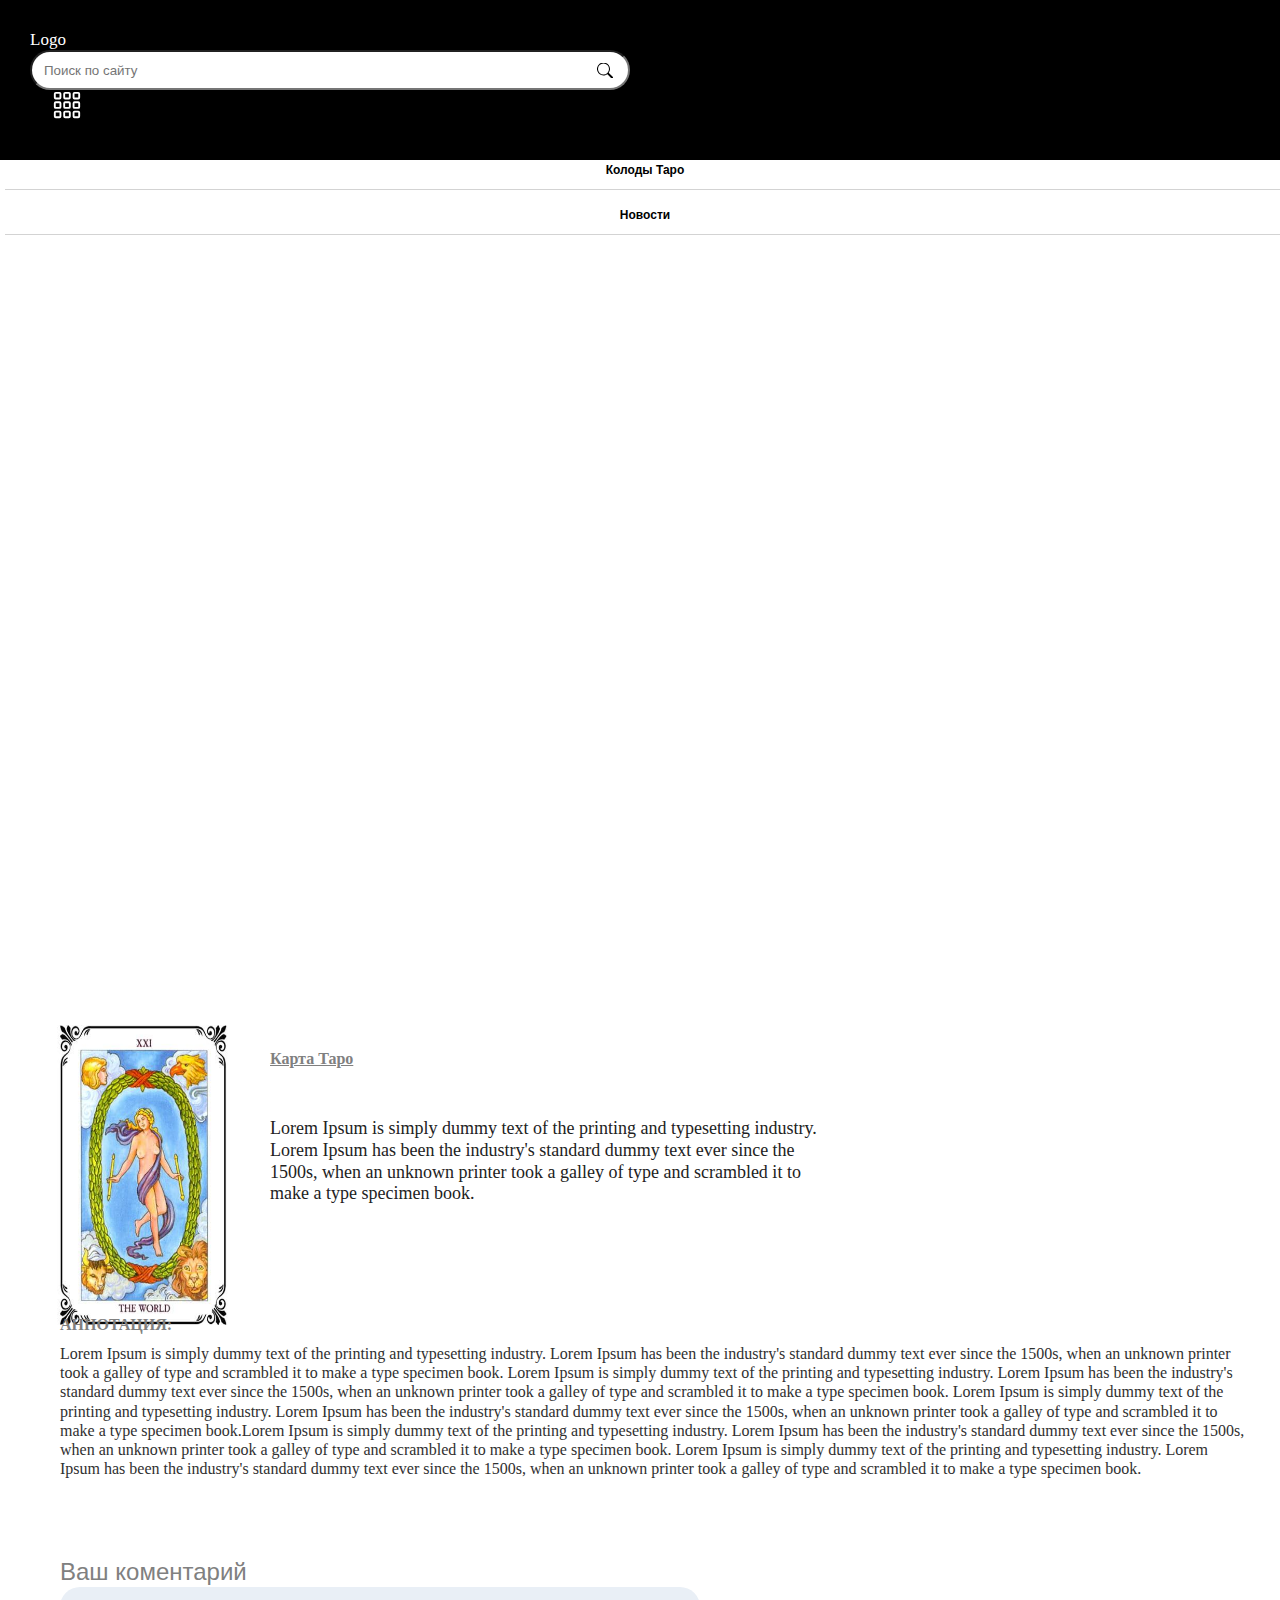
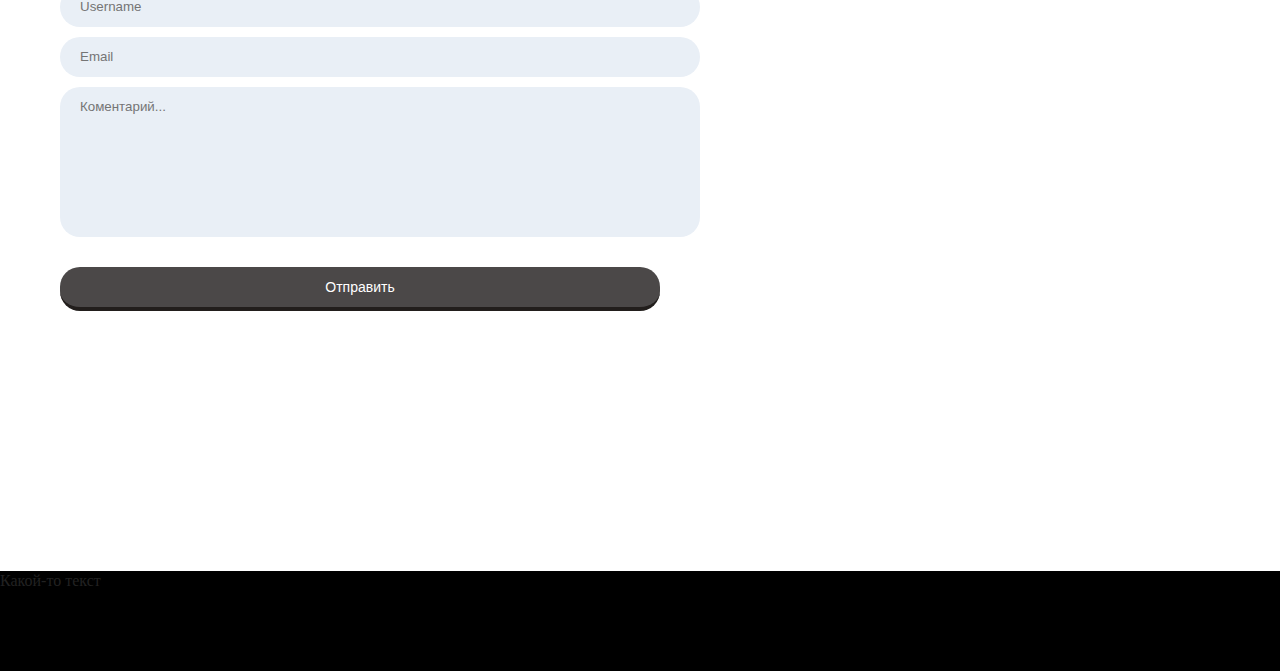
==== cardOfTheDay.html @ 95bdbc4a "maestro" ====
<!DOCTYPE html>
<html>
<head>
    <meta charset='utf-8'>
    <meta http-equiv='X-UA-Compatible' content='IE=edge'>
    <title>Таро Карта дня</title>
    <meta name='viewport' content='width=device-width, initial-scale=1'>
	<link rel="stylesheet" href="sbros.css">
    <link href="https://cdn.jsdelivr.net/npm/bootstrap@5.2.0/dist/css/bootstrap.min.css" rel="stylesheet" integrity="sha384-gH2yIJqKdNHPEq0n4Mqa/HGKIhSkIHeL5AyhkYV8i59U5AR6csBvApHHNl/vI1Bx" crossorigin="anonymous">
	
    <script src="https://cdn.jsdelivr.net/npm/bootstrap@5.2.0/dist/js/bootstrap.bundle.min.js" integrity="sha384-A3rJD856KowSb7dwlZdYEkO39Gagi7vIsF0jrRAoQmDKKtQBHUuLZ9AsSv4jD4Xa" crossorigin="anonymous"></script>
	<link href="https://fonts.googleapis.com/css2?family=Source+Serif+Pro:ital@1&display=swap" rel="stylesheet">

	<link rel='stylesheet' href='style.css'>
</head> 
<body class="light-theme">
    <header class="container-fluid text-center home">
			<div class="row">
				<a href="#" class="col-sm-3 logo" class="hider" id="hider" onclick="openbox('box6'); return false">Logo</a>
				<form action="#" method="POST" class="col-sm-6"><input type="search" name="q" placeholder="Поиск по сайту" class="form" > 
				</form>
					<ul class="col-sm-3 dropdown">
						<li> <a href="#" class="svg">
							<svg xmlns="http://www.w3.org/2000/svg" width="30" height="30" fill="currentColor" class="bi bi-grid-3x3-gap" viewBox="0 0 16 16">
						  <path d="M4 2v2H2V2h2zm1 12v-2a1 1 0 0 0-1-1H2a1 1 0 0 0-1 1v2a1 1 0 0 0 1 1h2a1 1 0 0 0 1-1zm0-5V7a1 1 0 0 0-1-1H2a1 1 0 0 0-1 1v2a1 1 0 0 0 1 1h2a1 1 0 0 0 1-1zm0-5V2a1 1 0 0 0-1-1H2a1 1 0 0 0-1 1v2a1 1 0 0 0 1 1h2a1 1 0 0 0 1-1zm5 10v-2a1 1 0 0 0-1-1H7a1 1 0 0 0-1 1v2a1 1 0 0 0 1 1h2a1 1 0 0 0 1-1zm0-5V7a1 1 0 0 0-1-1H7a1 1 0 0 0-1 1v2a1 1 0 0 0 1 1h2a1 1 0 0 0 1-1zm0-5V2a1 1 0 0 0-1-1H7a1 1 0 0 0-1 1v2a1 1 0 0 0 1 1h2a1 1 0 0 0 1-1zM9 2v2H7V2h2zm5 0v2h-2V2h2zM4 7v2H2V7h2zm5 0v2H7V7h2zm5 0h-2v2h2V7zM4 12v2H2v-2h2zm5 0v2H7v-2h2zm5 0v2h-2v-2h2zM12 1a1 1 0 0 0-1 1v2a1 1 0 0 0 1 1h2a1 1 0 0 0 1-1V2a1 1 0 0 0-1-1h-2zm-1 6a1 1 0 0 1 1-1h2a1 1 0 0 1 1 1v2a1 1 0 0 1-1 1h-2a1 1 0 0 1-1-1V7zm1 4a1 1 0 0 0-1 1v2a1 1 0 0 0 1 1h2a1 1 0 0 0 1-1v-2a1 1 0 0 0-1-1h-2z"/>
							</svg>
						  </a>
						  <ul class="dropdown-menu_header">
							<li><a href="#" ><svg xmlns="http://www.w3.org/2000/svg" width="16" height="16" fill="currentColor" class="bi bi-person-circle" viewBox="0 0 16 16">
								<path d="M11 6a3 3 0 1 1-6 0 3 3 0 0 1 6 0z"/>
								<path fill-rule="evenodd" d="M0 8a8 8 0 1 1 16 0A8 8 0 0 1 0 8zm8-7a7 7 0 0 0-5.468 11.37C3.242 11.226 4.805 10 8 10s4.757 1.225 5.468 2.37A7 7 0 0 0 8 1z"/>
							  </svg>My stuff</a>
							  <ul class="sub-menu_header">
								<li><a href="#">Online Status</a></li>
								<li><a href="index1.html">Profile</a></li>
								<li><a href="#">StyleAvatar</a></li>
								<li><a href="#">User Settings</a></li>
							</ul>
						
							</li>
							
							<li><a href="#" class="checkbox"><svg xmlns="http://www.w3.org/2000/svg" width="16" height="16" fill="currentColor" class="bi bi-eye" viewBox="0 0 16 16">
								<path d="M16 8s-3-5.5-8-5.5S0 8 0 8s3 5.5 8 5.5S16 8 16 8zM1.173 8a13.133 13.133 0 0 1 1.66-2.043C4.12 4.668 5.88 3.5 8 3.5c2.12 0 3.879 1.168 5.168 2.457A13.133 13.133 0 0 1 14.828 8c-.058.087-.122.183-.195.288-.335.48-.83 1.12-1.465 1.755C11.879 11.332 10.119 12.5 8 12.5c-2.12 0-3.879-1.168-5.168-2.457A13.134 13.134 0 0 1 1.172 8z"/>
								<path d="M8 5.5a2.5 2.5 0 1 0 0 5 2.5 2.5 0 0 0 0-5zM4.5 8a3.5 3.5 0 1 1 7 0 3.5 3.5 0 0 1-7 0z"/>
							  </svg>View Options</a> </li>
			
			
								<span>Dark Mode <input type ="checkbox" class="btn-toggle"></span>
					  
							<li><a href="#"><svg xmlns="http://www.w3.org/2000/svg" width="16" height="16" fill="currentColor" class="bi bi-git" viewBox="0 0 16 16">
							<path d="M15.698 7.287 8.712.302a1.03 1.03 0 0 0-1.457 0l-1.45 1.45 1.84 1.84a1.223 1.223 0 0 1 1.55 1.56l1.773 1.774a1.224 1.224 0 0 1 1.267 2.025 1.226 1.226 0 0 1-2.002-1.334L8.58 5.963v4.353a1.226 1.226 0 1 1-1.008-.036V5.887a1.226 1.226 0 0 1-.666-1.608L5.093 2.465l-4.79 4.79a1.03 1.03 0 0 0 0 1.457l6.986 6.986a1.03 1.03 0 0 0 1.457 0l6.953-6.953a1.031 1.031 0 0 0 0-1.457"/>
							</svg>Create a Communiti</a> </li>
			
							<li><a href="#"><svg xmlns="http://www.w3.org/2000/svg" width="16" height="16" fill="currentColor" class="bi bi-megaphone" viewBox="0 0 16 16">
								<path d="M13 2.5a1.5 1.5 0 0 1 3 0v11a1.5 1.5 0 0 1-3 0v-.214c-2.162-1.241-4.49-1.843-6.912-2.083l.405 2.712A1 1 0 0 1 5.51 15.1h-.548a1 1 0 0 1-.916-.599l-1.85-3.49a68.14 68.14 0 0 0-.202-.003A2.014 2.014 0 0 1 0 9V7a2.02 2.02 0 0 1 1.992-2.013 74.663 74.663 0 0 0 2.483-.075c3.043-.154 6.148-.849 8.525-2.199V2.5zm1 0v11a.5.5 0 0 0 1 0v-11a.5.5 0 0 0-1 0zm-1 1.35c-2.344 1.205-5.209 1.842-8 2.033v4.233c.18.01.359.022.537.036 2.568.189 5.093.744 7.463 1.993V3.85zm-9 6.215v-4.13a95.09 95.09 0 0 1-1.992.052A1.02 1.02 0 0 0 1 7v2c0 .55.448 1.002 1.006 1.009A60.49 60.49 0 0 1 4 10.065zm-.657.975 1.609 3.037.01.024h.548l-.002-.014-.443-2.966a68.019 68.019 0 0 0-1.722-.082z"/>
							  </svg>Advertise on Reddit</a> </li>
							<li><a href="#"><svg xmlns="http://www.w3.org/2000/svg" width="16" height="16" fill="currentColor" class="bi bi-mask" viewBox="0 0 16 16">
								<path d="M6.225 1.227A7.5 7.5 0 0 1 10.5 8a7.5 7.5 0 0 1-4.275 6.773 7 7 0 1 0 0-13.546zM4.187.966a8 8 0 1 1 7.627 14.069A8 8 0 0 1 4.186.964z"/>
							  </svg>Coins</a> </li>
							<li><a href="#"><svg xmlns="http://www.w3.org/2000/svg" width="16" height="16" fill="currentColor" class="bi bi-gem" viewBox="0 0 16 16">
								<path d="M3.1.7a.5.5 0 0 1 .4-.2h9a.5.5 0 0 1 .4.2l2.976 3.974c.149.185.156.45.01.644L8.4 15.3a.5.5 0 0 1-.8 0L.1 5.3a.5.5 0 0 1 0-.6l3-4zm11.386 3.785-1.806-2.41-.776 2.413 2.582-.003zm-3.633.004.961-2.989H4.186l.963 2.995 5.704-.006zM5.47 5.495 8 13.366l2.532-7.876-5.062.005zm-1.371-.999-.78-2.422-1.818 2.425 2.598-.003zM1.499 5.5l5.113 6.817-2.192-6.82L1.5 5.5zm7.889 6.817 5.123-6.83-2.928.002-2.195 6.828z"/>
							  </svg>Premium</a> </li>
							<li><a href="#"><svg xmlns="http://www.w3.org/2000/svg" width="16" height="16" fill="currentColor" class="bi bi-record-circle" viewBox="0 0 16 16">
								<path d="M8 15A7 7 0 1 1 8 1a7 7 0 0 1 0 14zm0 1A8 8 0 1 0 8 0a8 8 0 0 0 0 16z"/>
								<path d="M11 8a3 3 0 1 1-6 0 3 3 0 0 1 6 0z"/>
							  </svg>Talk</a> </li>
							<li><a href="#"><svg xmlns="http://www.w3.org/2000/svg" width="16" height="16" fill="currentColor" class="bi bi-reply-all-fill" viewBox="0 0 16 16">
								<path d="M8.021 11.9 3.453 8.62a.719.719 0 0 1 0-1.238L8.021 4.1a.716.716 0 0 1 1.079.619V6c1.5 0 6 0 7 8-2.5-4.5-7-4-7-4v1.281c0 .56-.606.898-1.079.62z"/>
								<path d="M5.232 4.293a.5.5 0 0 1-.106.7L1.114 7.945a.5.5 0 0 1-.042.028.147.147 0 0 0 0 .252.503.503 0 0 1 .042.028l4.012 2.954a.5.5 0 1 1-.593.805L.539 9.073a1.147 1.147 0 0 1 0-1.946l3.994-2.94a.5.5 0 0 1 .699.106z"/>
							  </svg>Explore</a> </li>
							<li><a href="#"><svg xmlns="http://www.w3.org/2000/svg" width="16" height="16" fill="currentColor" class="bi bi-question-circle" viewBox="0 0 16 16">
								<path d="M8 15A7 7 0 1 1 8 1a7 7 0 0 1 0 14zm0 1A8 8 0 1 0 8 0a8 8 0 0 0 0 16z"/>
								<path d="M5.255 5.786a.237.237 0 0 0 .241.247h.825c.138 0 .248-.113.266-.25.09-.656.54-1.134 1.342-1.134.686 0 1.314.343 1.314 1.168 0 .635-.374.927-.965 1.371-.673.489-1.206 1.06-1.168 1.987l.003.217a.25.25 0 0 0 .25.246h.811a.25.25 0 0 0 .25-.25v-.105c0-.718.273-.927 1.01-1.486.609-.463 1.244-.977 1.244-2.056 0-1.511-1.276-2.241-2.673-2.241-1.267 0-2.655.59-2.75 2.286zm1.557 5.763c0 .533.425.927 1.01.927.609 0 1.028-.394 1.028-.927 0-.552-.42-.94-1.029-.94-.584 0-1.009.388-1.009.94z"/>
							  </svg>Help Center</a> </li>
							<li><a href="#"><svg xmlns="http://www.w3.org/2000/svg" width="16" height="16" fill="currentColor" class="bi bi-exclamation-circle" viewBox="0 0 16 16">
								<path d="M8 15A7 7 0 1 1 8 1a7 7 0 0 1 0 14zm0 1A8 8 0 1 0 8 0a8 8 0 0 0 0 16z"/>
								<path d="M7.002 11a1 1 0 1 1 2 0 1 1 0 0 1-2 0zM7.1 4.995a.905.905 0 1 1 1.8 0l-.35 3.507a.552.552 0 0 1-1.1 0L7.1 4.995z"/>
							  </svg>More</a> </li>
							<li><a href="#"><svg xmlns="http://www.w3.org/2000/svg" width="16" height="16" fill="currentColor" class="bi bi-file-earmark-text" viewBox="0 0 16 16">
								<path d="M5.5 7a.5.5 0 0 0 0 1h5a.5.5 0 0 0 0-1h-5zM5 9.5a.5.5 0 0 1 .5-.5h5a.5.5 0 0 1 0 1h-5a.5.5 0 0 1-.5-.5zm0 2a.5.5 0 0 1 .5-.5h2a.5.5 0 0 1 0 1h-2a.5.5 0 0 1-.5-.5z"/>
								<path d="M9.5 0H4a2 2 0 0 0-2 2v12a2 2 0 0 0 2 2h8a2 2 0 0 0 2-2V4.5L9.5 0zm0 1v2A1.5 1.5 0 0 0 11 4.5h2V14a1 1 0 0 1-1 1H4a1 1 0 0 1-1-1V2a1 1 0 0 1 1-1h5.5z"/>
							  </svg>Terms & Policies</a>
							 <ul class="sub-menu_header">
								<li><a href="#">User Agreement</a> </li>
								<li><a href="#">Privacy Policy</a> </li>
								<li><a href="#">Content Policy</a> </li>
								<li><a href="#">Moderator Guidelines</a> </li>
							</ul>
							</li>
							<li><a href=""><svg xmlns="http://www.w3.org/2000/svg" width="16" height="16" fill="currentColor" class="bi bi-box-arrow-in-right" viewBox="0 0 16 16">
								<path fill-rule="evenodd" d="M6 3.5a.5.5 0 0 1 .5-.5h8a.5.5 0 0 1 .5.5v9a.5.5 0 0 1-.5.5h-8a.5.5 0 0 1-.5-.5v-2a.5.5 0 0 0-1 0v2A1.5 1.5 0 0 0 6.5 14h8a1.5 1.5 0 0 0 1.5-1.5v-9A1.5 1.5 0 0 0 14.5 2h-8A1.5 1.5 0 0 0 5 3.5v2a.5.5 0 0 0 1 0v-2z"/>
								<path fill-rule="evenodd" d="M11.854 8.354a.5.5 0 0 0 0-.708l-3-3a.5.5 0 1 0-.708.708L10.293 7.5H1.5a.5.5 0 0 0 0 1h8.793l-2.147 2.146a.5.5 0 0 0 .708.708l3-3z"/>
							  </svg>Log Out</a> </li>
							</ul>
						</li>
					</ul>
		  </div>
	</header>
    <div class="container-fluid main">
		<div class="row">
			<div class="col-sm-2 menu-main">
		<button class="btn">Контент</button>
 		    <ul class="dd-menu">
 			<li class="dd-item"><a href="#">Карта дня</a></li>
 			<li class="dd-item"><a href="#">Руна дня</a></li>
 			<li class="dd-item"><a href="#">Ленорман</a></li>
 			<li class="dd-item"><a href="#">Руна дня</a></li>
 		    </ul>
 		<button class="btn">Колоды Таро</button>
 		    <ul class="dd-menu">
 			<li class="dd-item"><a href="#">Колода 1</a></li>
 			<li class="dd-item"><a href="#">Колода 2</a></li>
 			<li class="dd-item"><a href="#">Колода 3</a></li>
 			<li class="dd-item"><a href="#">Колода 4</a></li>
 		    </ul>
 		<button class="btn">Новости</button>
 		    <ul class="dd-menu">
 			<li class="dd-item"><a href="#">Новость 1</a></li>
 			<li class="dd-item"><a href="#">Новость 2</a></li>
 			<li class="dd-item"><a href="#">Новость 3</a></li>
 			<li class="dd-item"><a href="#">Новость 4</a></li>
 		    </ul>	
			</div>
            <div class="col-md-10 appearance_taro">
                <img src="karta-taro1.jpeg" width="250" height="300" class="appearance_img">
                <h3 class="appearance_h3">Карта Таро</h3>
                <p class="appearance_p">Lorem Ipsum is simply dummy text of the printing and 
                    typesetting industry. Lorem Ipsum has been the industry's standard dummy
                     text ever since the 1500s, when an unknown printer took a galley of type 
                     and scrambled it to make a type specimen book.</p>
                <span class="appearance_span_abstract">АННОТАЦИЯ:</span>
                <p class="appearance_p_abstract"> Lorem Ipsum is simply dummy text of the printing and 
                    typesetting industry. Lorem Ipsum has been the industry's standard dummy
                     text ever since the 1500s, when an unknown printer took a galley of type 
                     and scrambled it to make a type specimen book. Lorem Ipsum is simply dummy text of the printing and 
                     typesetting industry. Lorem Ipsum has been the industry's standard dummy
                      text ever since the 1500s, when an unknown printer took a galley of type 
                      and scrambled it to make a type specimen book. Lorem Ipsum is simply dummy text of the printing and 
                      typesetting industry. Lorem Ipsum has been the industry's standard dummy
                       text ever since the 1500s, when an unknown printer took a galley of type 
                       and scrambled it to make a type specimen book.Lorem Ipsum is simply dummy text of the printing and 
                       typesetting industry. Lorem Ipsum has been the industry's standard dummy
                        text ever since the 1500s, when an unknown printer took a galley of type 
                        and scrambled it to make a type specimen book. Lorem Ipsum is simply dummy text of the printing and 
                        typesetting industry. Lorem Ipsum has been the industry's standard dummy
                         text ever since the 1500s, when an unknown printer took a galley of type 
                         and scrambled it to make a type specimen book.</p>
                
                       <form class="decor">
                        <div class="form-inner">
                        <h4 class="form_h2">Ваш коментарий</h4>
                        <input type="text" placeholder="Username">
                        <input type="email" placeholder="Email">
                        <textarea placeholder="Коментарий..." rows="3"></textarea>
                        <input type="submit" value="Отправить">
                        </div>
                        </form>
            </div>
        </div>
    </div>
    <footer class="conteiner-fluid" padding="0" margin="0">
		<span class="col-sm-12">Какой-то текст</span>
	</footer>
    <script>
        const btn = document.querySelector('.btn-toggle');

btn.addEventListener('click', function() {
	document.body.classList.toggle('dark-theme');  
});


const handleClick = event => {
  const uls = document.getElementsByClassName("dd-menu")
  const target = event.target.nextElementSibling
  target.classList.toggle("dd-menu")
}

document.querySelectorAll("button").forEach(item => {
  item.addEventListener("click", handleClick)
})
    </script>
    </body>
    </html>
---- sbros.css ----
html, body, div, span, object, iframe, h1, h2, h3, h4, h5, h6, p, blockquote, pre,
a, abbr, acronym, address, big, cite, code, del, dfn, em, img, ins, kbd, q, s, samp,
small, strike, strong, sub, sup, tt, var, b, u, i, center, dl, dt, dd, ol, ul, li,
fieldset, form, label, legend, table, caption, tbody, tfoot, thead, tr, th, td,
article, aside, canvas, details, embed, figure, figcaption, footer, header, hgroup,
menu, nav, output, ruby, section, summary, time, mark, audio, video {
	margin: 0;
	padding: 0;
	border: 0;
	font-size: 100%;
	vertical-align: baseline;
}
article, aside, details, figcaption, figure, footer, header, hgroup, menu, nav,
section {
	display: block;
}
	
body {
	line-height: 1.2;
}
ol {
	padding-left: 1.4em;
	list-style: decimal;
}
ul {
	padding-left: 1.4em;
	list-style: square;
}
table {
	border-collapse: collapse;
	border-spacing: 0;
}
---- style.css ----
body{
	margin: 0 auto;
	color:#222;
	background: #fff;
}
body.dark-theme{
	color: #eee;
	background: #000;
  }
  body.dark-theme p{
	color: #eee;
  }
  body.dark-theme svg{
	color: #eee;
  }
  body.dark-theme a{
	color: #eee;
  }
  body.dark-theme .dd-item:hover{
	background: none;
  }
/*p.news_white{
	color: #fff;
}*/
.home{
	width: 100%;
	height:100px;
	background: #000;
	padding: 30px;
	position: fixed;
	z-index: 1;
}
.col-md-3{
	color: #fff;
}
.col-md-6{
	color: #fff;
}
form .form{
	max-width: 600px;
	width: 100%;
	height: 40px;
	border-radius: 30px;
	transition: transform 0.35s;
 }
 form .form::placeholder{
    background: url(search.svg) no-repeat;
	background-position: right; 
    padding-left: 10px;
}
form .form:hover{
	transform: scale(1.1);
}
svg{
	color: #fff;
}
.logo{
	text-decoration: none;
	color: #fff;
	font-size:17px;
	transition: transform 0.35s;
}
.logo:hover{
	transform: scale(1.1);
	text-decoration: none;
	color: #fff;
 }
 .dropdown{
	list-style-type: none;
	transition: transform 0.35s;
 }
 .dropdown li .svg :hover{
	transform: scale(1.1);
 }

.dropdown-menu_header{
    position: relative;
	left:40px;
	top:30px;
	width: 270px;
	height: 400px;
	overflow: auto;
	list-style-type: none;
	color:#fff;
	background: #000;
	text-align: left;
	display: none;
}
.dropdown :hover .dropdown-menu_header{
	display:block;
	z-index: 1;
}
.dropdown ul li a{
	text-decoration: none;
	color:#fff;
	font-size:14px;
	padding-bottom: 15px;
}
.dropdown ul li a:hover{
	color:#fff;
	font-size: 15px;
}
.sub-menu_header{
	list-style-type: none;
	display: none;
}
.dropdown-menu_header :hover .sub-menu_header{
	display: block;
	
}
input[type="checkbox"] {
	position: relative;
	width: 20px;
	height: 10px;
	-webkit-appearance: none;
	outline: none;
	background: #636363;
	border-radius: 20px;
	transition: .5s;

 }
input:checked[type="checkbox"]{
	background: #3a5070;
 }
 input[type="checkbox"]::before{
	content: '';
	position: absolute;
	width: 10px;
	height: 10px;
	transform: scale(1.1);
	border-radius: 50%;
	background: #d1d1d1;
	left:0;
	transition: .5s;
 }
 input:checked[type="checkbox"]::before{
	background: #5386d4;
	left: 10px;
 }
 /*main*/
 .main{
	padding-top: 100px;
 }
 .menu-main{
	height: 100vh;

 }
 .slider{

	height: 100vh;
 }
 /*menu*/
	.dd-item a{
		text-decoration: none;
		color: black; 
	}
	.dd-menu .dd-item{
		display: none;
	}
	.dd-item{
		position: relative;
		right: 10px;
		list-style-type: none;
		width: 100%;
		height: 100%;
		margin-top: 10px;
	    font-size: 12px;
	    cursor: pointer;
	    text-align: center;
	    transition: transform 0.45s;
	}
	.dd-item:hover{
   transform: scale(1.05);
   background:rgb(252, 252, 252);
}
	.btn{
		width: 100%;
		height: 40px ;
		margin: 5px;
		border: none;
		border-bottom: 1px solid lightgray;
		background: white;
		font-weight: bold;
		font-size: 12px;
		display: block;
		transition: transform 0.25s;
	}
	.btn:hover{
		color: #000;
        transform: scale(1.03);
        background: rgb(255, 255, 255);}
	/*новости*/
	.news{
		border: 1px solid lightgray;
		max-width: 575px;
		width: 100%;
		margin-left: auto;
		margin-right: auto;
		margin-bottom: 10px;
	}
	.news1{
		color: #000;
		text-align: left;
		font-size: 12px;
		padding: 10px;
		border-bottom: 1px solid lightgray;
	}
	.bi-google,
	.bi-globe,
	.bi-balloon-heart{
		margin-bottom: 10px;
		color: #000;
	}
	
	/*второй вариант новости*/
	.news_div{
		border: 1px solid lightgray;
	}
    .span_div{
		display: flex;
		flex-wrap: wrap;
		justify-content: left;
		border-bottom:  1px solid lightgray;
	}
	.news_span_h1{
		padding: 10px;
		font-weight: bold;
		font-style: italic;
		font-size: 10px;
		font-family: 'Roboto', sans-serif;
		flex: 3;
		
	}
	.news_span_data{
        padding: 10px 10px 10px 20px;
		font-size: 10px;
		font-family: 'Roboto', sans-serif;
		flex: 1;

	}
	.news_span_time {
		padding: 10px 10px 10px 20px;
		font-size: 10px;
		font-family: 'Roboto', sans-serif;
		flex: 1;
	}
	.

	
	  /*текст контент*/
	  .content{
		min-height: 700px;
		height: 100vh;
		overflow: auto;
	  }
	  
	 .content .text-info{
		font-size: 15px;
		margin-top: 20px;
		text-align: left;
	  }
	  .text-info {
		--bs-text-opacity: 1;
		color: rgba(6, 8, 9, 1)!important;
		}
	 /*Профиль
	 .profile{
		position: relative;
		top:20px;
	 }
	 .prof-inform{
		position: relative;
		top: 20px;
	 }

	 .profile1{
		margin-top: 20px;
		display: flex;
		flex-direction: row;
		flex-wrap: wrap;
		justify-content: space-between;
	 }
	 .photo{
		border-radius: 50px;
		margin: 20px;
	 }
	 .prof-name1{
		text-align: right;
		padding: 10px;
		flex: 3
	 }
	 .prof-inform1{
		padding-top: 20px;
		text-align: left;
	 }*/
	  /*Слайдер*/
	   .img{
		height: 100vh;
		max-width: 298px;
		width: 100%;
	  }
	/**/
	.karta{
		position: relative;
		top:20px;
		max-width: 150px;
		width: 100%;
		height: 150px;
		cursor: pointer;
		margin: 0 auto;

	}
	.item-first{
		margin-top:15px;
		display: inline-block;
		border: 1px solid lightgray;
		border-radius: 10px;
		text-align: center;
		max-width: 150px;
		width: 100%;
		height: 230px;
		transition: transform 0.25s;
		background: #fbf7f7;
	}
	.item-first:hover{
		transform: scale(1.05);
	}
	
	.item-first .taro{
		text-decoration: none;
		color: black;
		position: relative;
		top: 20px;
		font-size: 12px;
		opacity: 0.5;
	}
	.item-first .span1{
		position: relative;
		top: 25px;
		cursor: pointer;
		opacity: 0.5;
		color: #000;
		
	}
	.span1:hover{
		opacity: 1;
	}
	.taro:hover{
		font-size: 16px;
		transform: scale(1.05);
		opacity: 1;

	}

	  /*Футер*/
	  footer{
		height: 100px;
		background:#000;
	  }
	  /*Настройки профиля*/
	  .box-prof{
		min-height: 1200px;
		height: 100vh;
	  }
	  .settings{
	  width: 100%;
	  height:100px;
	  background: #222;
	  }
	  h2{
		color: #d1d1d1;
		text-align: left;
		font-size: 25px;
		padding-top: 10px;
	  }
	  .settings-ul{
		display: flex;
		flex-direction: row;
		flex-wrap: wrap;
		justify-content: space-around;
		list-style-type: none;
	  }
	  .settings-ul li a{
		text-decoration: none;
		color: #d1d1d1;
	  }
	  .settings-ul li a:hover{
		color: #636363;
	  }
	 .text-span{
		color: #636363;
		font-size: 12px;
		margin-left: 7px;
	 }
	 .text-span_img{
		color: #636363;
		font-size: 12px;
	 }
	 .profil{
		padding: 20px;
		border: 1px solid #222;
		max-width: 900px;
		width: 100%;
		background: #f0eeee;
	 }
	 h3{
		margin: 10px;
	 }
	.btn-img{
		margin-top: 10px;
		border-radius: 15px;
		font-size: 14px;
		transition: transform 0.25s;
		
	}
	.btn-img:hover{
		transform: scale(1.05);
	}

	.photo-prof{
		border-radius: 50px;
	}
	.text-p{
		margin-left: 10px;
	}
	.text-field__input{
		display: block;
        width: 100%;
        height: calc(2.25rem + 2px);
        padding: 0.375rem 0.75rem;
        font-family: inherit;
        font-size: 14px;
        font-weight: 400;
        line-height: 1.5;
        color: #212529;
        background: #f8f8f8;
        background-clip: padding-box;
        border: 1px solid #bdbdbd;
        border-radius: 0.25rem;
        transition: border-color 0.15s ease-in-out, box-shadow 0.15s ease-in-out;
	}
	
	.save{
		max-width: 200px;
		border-radius: 15px;
		font-size: 14px;
		margin-left: auto;
		margin-top: 10px;
		transition: transform 0.25s;
	}
	.save:hover{
		transform: scale(1.05);
	}
	.saved{
		height: 100px;
	}
	textarea{
		min-height: 150px;
		height: 100%;
	}
	.delit-img{
		border: none;
		background: none;
	}
	/*Вход*/
	.reg-b{
		background: #f0f0f0;
	}
	.reg{
		display: flex;
		flex-direction: column;
		border: 1px solid rgb(121, 117, 117);
		border-radius: 10px;
		max-width: 400px;
		width: 100%;
		height: 500px;
		margin:0 auto;
		position: relative;
		top:20px;
		background: #fff;
	}
	b{
		font-size: 27px;
		margin: 20px 0 0 25px;
		text-align: center;
	}
	.reg-f{
		color: #000;
		margin: 15px;
	}
	label{
		font-size: 18px;
	}
	.reg-btn{
		width: 100%;
		margin: 30px 0 20px 0;
		height: 45px;
		background: #79a9f0;
		border-radius: 10px;
	}
	.reg-btn:hover{
		background: #89b2f0;
	}
	.reg-a{
		text-decoration: none;
		font-size: 12px;
		color: #79a9f0;
		margin-left: 7px;
	}
	.bi.bi-facebook, 
	.bi.bi-android2, 
	.bi.bi-apple, 
	.bi.bi-google1,
	.bi.bi-github,
	.bi.bi-trash{
		color: #000;
		margin: 35px 16px;
		transition: transform 0.25s;
	}
	.bi.bi-facebook:hover, 
	.bi.bi-android2:hover, 
	.bi.bi-apple:hover, 
	.bi.bi-google1:hover,
	.bi.bi-github:hover,
	.bi.bi-trash:hover{
		transform: scale(1.05);
		color: rgb(55, 54, 54);

	}
	.reg-1{
		max-width: 400px;
		width: 100%;
		height: 50px;
		background: #fff;
		border: 1px solid rgb(121, 117, 117);
		border-radius: 10px;
		position: relative;
		top:15px;
		bottom: 30px;
		margin: 0 auto;
		padding: 15px 25px;
		display: flex;
		justify-content: center;
		align-items: center;
	}
	.bi.bi-globe2{
		color: #000;
	}
	.reg-ul{
		display: flex;
		justify-content: center;
		align-items: center;
		flex-direction: row;
		flex-wrap: wrap;
		
	}
	.reg-ul li{
		list-style-type: none;
	}
	.reg_a{
		text-decoration: none;
		font-size: 12px;
		color: #717377;
		margin-left: 7px;
	}
	.reg_a:hover{
		color: #222;
	}
	.text-span1{
		color: #636363;
		font-size: 8px;
		margin-left: 7px;
	}
	.registration{
		display: flex;
		flex-direction: column;
		border: 1px solid rgb(121, 117, 117);
		border-radius: 10px;
		max-width: 400px;
		width: 100%;
		min-height: 650px;
		height: 100%;
		margin:0 auto;
		position: relative;
		top:20px;
		background: #fff;
	}

/*Профиль страницы*/
.title{
	background-image: url(foto5.jpeg);
	background-position: center center;
    background-repeat: no-repeat;
    background-size: cover; 
	width: 100%;
	min-height: 250px;
	height: 100%;
	position: relative;
	top:100px;
}
.title_img{
	position: absolute;
	top:145px;
	left:30px;
	border-radius: 45px;
	border: 2px solid #717377;
}
h3{
	margin: 120px 0 0 270px;
	text-decoration: underline;
}
.title_info{
	margin: 70px 30px 50px 30px;
	font-family: 'Source Serif Pro', serif;
	color: #222;
}
.interes{
	margin-top: 30px;
}
.title_interes_ul .title_interes_li{
	list-style-type: none;
}
.title_interes_li{
	font-family: 'Source Serif Pro', serif;
	font-size: 18px;
	margin-right: 30px;
	padding: 10px 25px;
	border: 1px solid #e0e1e2;
	background: #e0e1e2;
	transition: transform 0.25s;
}
.title_interes_li:hover{
	transform: scale(1.01);
}
.title_interes_a{
	text-decoration: none;
	color: #212529;
	
}
.title_interes_a:hover{
    color: #a5a7ac;
}
.bi-eye{
	color: #212529;
	transition: transform 0.25s; 
}
.bi-eye:hover{
	transform: scale(1.05);

}
/*Вид карты*/

.appearance_img{
	margin: 20px 0 0 20px;
	transition: transform 0.25s; 
}
.appearance_img:hover{
    transform: scale(1.05);
}
.appearance_h3{
	position: relative;
	bottom: 400px;
	color: grey;
}
.appearance_p{
	position: relative;
	bottom: 350px;
	left:270px;
	font-size: 18px;
	max-width: 550px;
	width: 100%;
}
.appearance_p_abstract{
	margin: 0 30px 0 60px;
	position: relative;
	bottom: 230px;
	color: rgb(48, 48, 48);
}
.appearance_span_abstract{
	margin-left: 60px;
	position: relative;
	bottom: 240px;
	font-weight: bold;
	color: grey;
}
/*//////*/

 .decor {
	position: relative;
	bottom: 200px;
	max-width: 700px;
	margin-left: 10px;
 }

 .form-inner {
	padding: 50px;
 }
 .form-inner input, .form-inner textarea {
	display: block;
	width: 100%;
	padding: 0 20px;
	margin-bottom: 10px;
	background: #E9EFF6;
	line-height: 40px;
	border-width: 0;
	border-radius: 20px;
	font-family: 'Roboto', sans-serif;
 }
 .form-inner input[type="submit"] {
	margin-top: 30px;
	background: #4b4848;
	border-bottom: 4px solid #221e1c;
	color: white;
	font-size: 14px;
 }
 .form-inner textarea {
	resize: none;
 }
 .form_h2{
	font-family: 'Roboto', sans-serif;
	font-weight: 500;
	font-size: 24px;
	color: grey;
	
 }






 @media screen and (max-width: 575px){
	.home{
		height:150px
	}
	.menu-main{
		padding-top: 50px;
		height: 300px;
	}
	.dropdown-menu_header{
		top:10px;
		margin-left:150px;
	}
	.main{
		padding-top: 130px;
	 }
  }
  @media screen and (max-width: 575px){

		.submenu1 {
			margin-left: 0 auto;
		}

  }
  @media screen and (max-width: 886px){
	.btn{
		font-size: 12px;
		
	}
	.dd-item{
		font-size: 10px;
		margin-bottom: 12px;
	}
  }
  @media screen and (max-width: 740px){
	.btn{
		font-size: 12px;
		
	}
  }
  @media screen and (max-width: 377px){
	.settings{
		height: 150px;
	}
  }
  @media screen and (max-width: 391px){
	.settings{
		height: 170px;
	}
  }
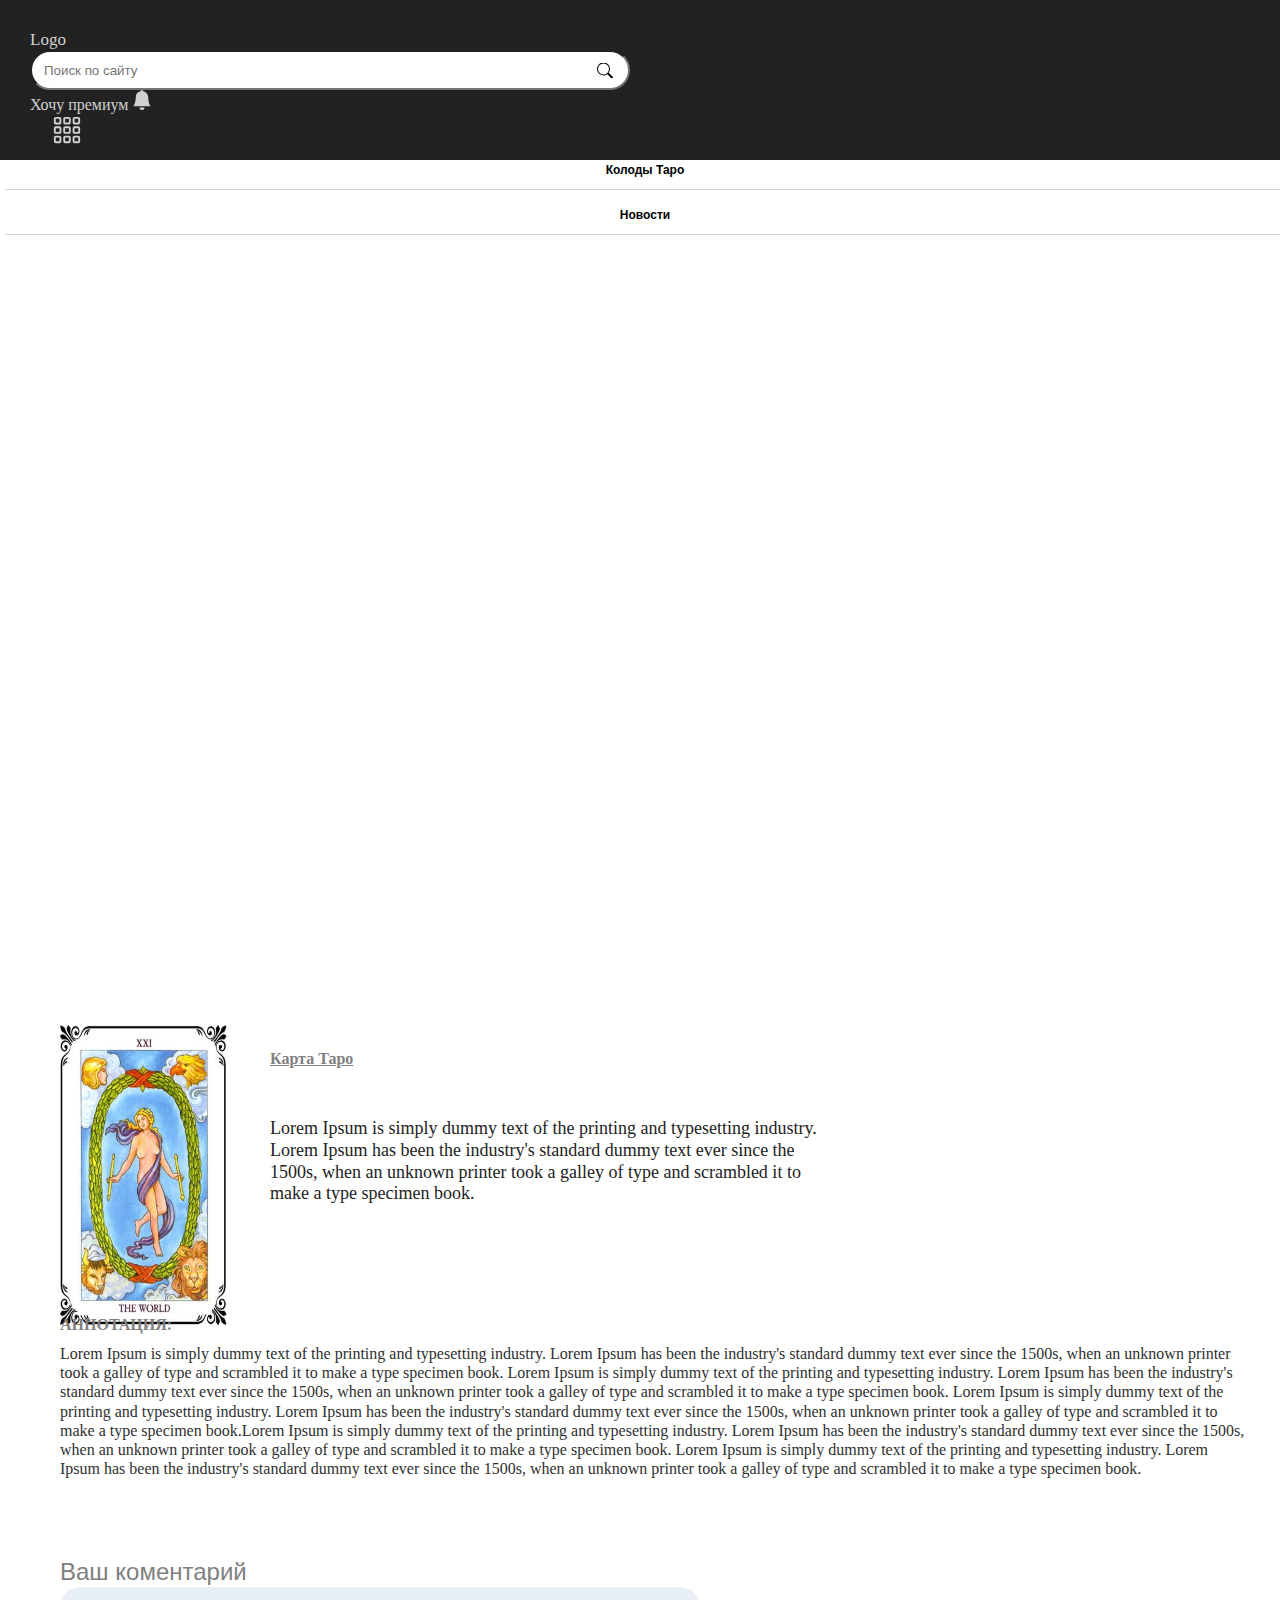
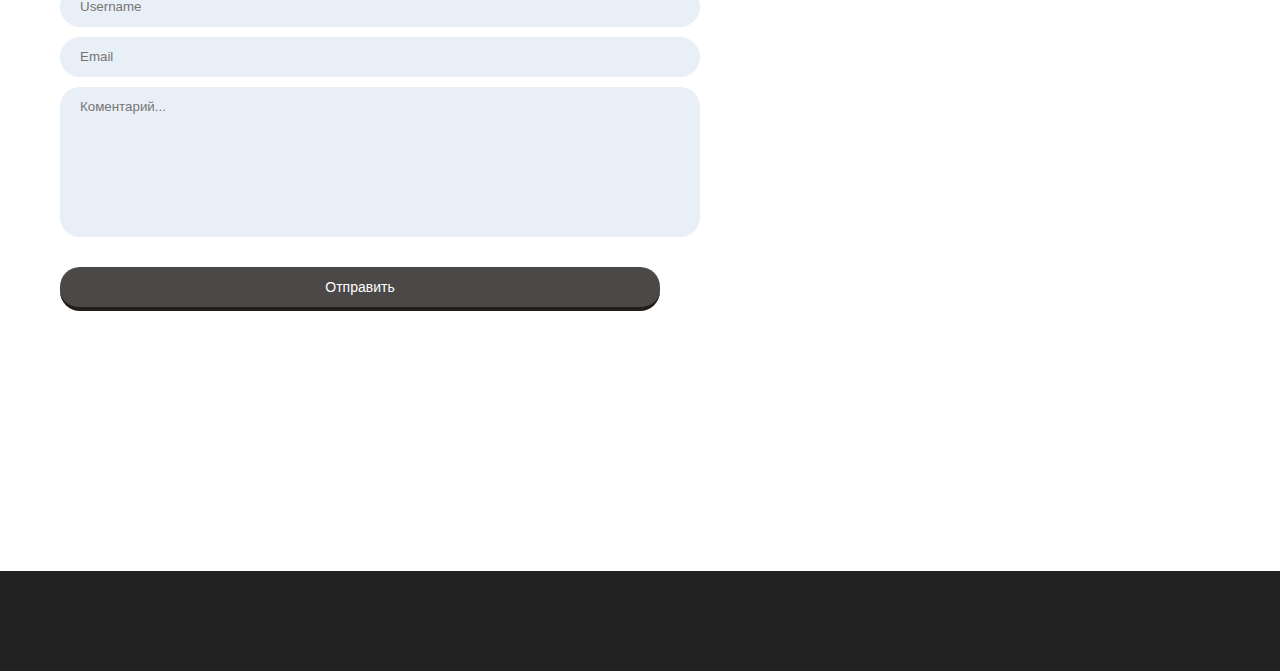
==== commit 9e3eb05c: "maestro" ====
--- a/cardOfTheDay.html
+++ b/cardOfTheDay.html
@@ -16,10 +16,14 @@
 <body class="light-theme">
     <header class="container-fluid text-center home">
 			<div class="row">
-				<a href="#" class="col-sm-3 logo" class="hider" id="hider" onclick="openbox('box6'); return false">Logo</a>
+				<a href="#" class="col-sm-2 logo" class="hider" id="hider" onclick="openbox('box6'); return false">Logo</a>
 				<form action="#" method="POST" class="col-sm-6"><input type="search" name="q" placeholder="Поиск по сайту" class="form" > 
 				</form>
-					<ul class="col-sm-3 dropdown">
+				<a href="getPremium.html" class="col-md-1 premium_a">Хочу премиум</a>
+				<a href="#" class="col-md-1 notification_a"><svg xmlns="http://www.w3.org/2000/svg" width="20" height="20" fill="currentColor" class="bi bi-bell-fill" viewBox="0 0 16 16">
+					<path d="M8 16a2 2 0 0 0 2-2H6a2 2 0 0 0 2 2zm.995-14.901a1 1 0 1 0-1.99 0A5.002 5.002 0 0 0 3 6c0 1.098-.5 6-2 7h14c-1.5-1-2-5.902-2-7 0-2.42-1.72-4.44-4.005-4.901z"/>
+				  </svg></a>
+					<ul class="col-sm-2 dropdown">
 						<li> <a href="#" class="svg">
 							<svg xmlns="http://www.w3.org/2000/svg" width="30" height="30" fill="currentColor" class="bi bi-grid-3x3-gap" viewBox="0 0 16 16">
 						  <path d="M4 2v2H2V2h2zm1 12v-2a1 1 0 0 0-1-1H2a1 1 0 0 0-1 1v2a1 1 0 0 0 1 1h2a1 1 0 0 0 1-1zm0-5V7a1 1 0 0 0-1-1H2a1 1 0 0 0-1 1v2a1 1 0 0 0 1 1h2a1 1 0 0 0 1-1zm0-5V2a1 1 0 0 0-1-1H2a1 1 0 0 0-1 1v2a1 1 0 0 0 1 1h2a1 1 0 0 0 1-1zm5 10v-2a1 1 0 0 0-1-1H7a1 1 0 0 0-1 1v2a1 1 0 0 0 1 1h2a1 1 0 0 0 1-1zm0-5V7a1 1 0 0 0-1-1H7a1 1 0 0 0-1 1v2a1 1 0 0 0 1 1h2a1 1 0 0 0 1-1zm0-5V2a1 1 0 0 0-1-1H7a1 1 0 0 0-1 1v2a1 1 0 0 0 1 1h2a1 1 0 0 0 1-1zM9 2v2H7V2h2zm5 0v2h-2V2h2zM4 7v2H2V7h2zm5 0v2H7V7h2zm5 0h-2v2h2V7zM4 12v2H2v-2h2zm5 0v2H7v-2h2zm5 0v2h-2v-2h2zM12 1a1 1 0 0 0-1 1v2a1 1 0 0 0 1 1h2a1 1 0 0 0 1-1V2a1 1 0 0 0-1-1h-2zm-1 6a1 1 0 0 1 1-1h2a1 1 0 0 1 1 1v2a1 1 0 0 1-1 1h-2a1 1 0 0 1-1-1V7zm1 4a1 1 0 0 0-1 1v2a1 1 0 0 0 1 1h2a1 1 0 0 0 1-1v-2a1 1 0 0 0-1-1h-2z"/>
--- a/style.css
+++ b/style.css
@@ -5,10 +5,13 @@
 }
 body.dark-theme{
 	color: #eee;
-	background: #000;
+	background: #222;
   }
   body.dark-theme p{
-	color: #eee;
+	color: #d1d1d1;
+  }
+  body.dark-theme p.text-info{
+	color: #d1d1d1;
   }
   body.dark-theme svg{
 	color: #eee;
@@ -25,16 +28,35 @@
 .home{
 	width: 100%;
 	height:100px;
-	background: #000;
+	background:#222;
 	padding: 30px;
 	position: fixed;
 	z-index: 1;
 }
-.col-md-3{
-	color: #fff;
+.col-md-2{
+	color: #d1d1d1;
 }
 .col-md-6{
-	color: #fff;
+	color: #d1d1d1;
+}
+.col-md-1{
+	border: none;
+	background: none;
+	transition: transform 0.35s;
+	margin-bottom: 20px;
+}
+.col-md-1:hover{
+	transform: scale(1.1);
+}
+.premium_a{
+	color: #d1d1d1;
+	text-decoration: none;
+	transition: transform 0.35s;
+}
+.premium_a:hover{
+	transform: scale(1.1);
+	color:#d1d1d1;
+	cursor: pointer;
 }
 form .form{
 	max-width: 600px;
@@ -52,18 +74,18 @@
 	transform: scale(1.1);
 }
 svg{
-	color: #fff;
+	color:#d1d1d1;
 }
 .logo{
 	text-decoration: none;
-	color: #fff;
+	color: #d1d1d1;
 	font-size:17px;
 	transition: transform 0.35s;
 }
 .logo:hover{
 	transform: scale(1.1);
 	text-decoration: none;
-	color: #fff;
+	color: #d1d1d1;
  }
  .dropdown{
 	list-style-type: none;
@@ -81,8 +103,8 @@
 	height: 400px;
 	overflow: auto;
 	list-style-type: none;
-	color:#fff;
-	background: #000;
+	color:#d1d1d1;
+	background: #222;
 	text-align: left;
 	display: none;
 }
@@ -92,12 +114,12 @@
 }
 .dropdown ul li a{
 	text-decoration: none;
-	color:#fff;
+	color:#d1d1d1;
 	font-size:14px;
 	padding-bottom: 15px;
 }
 .dropdown ul li a:hover{
-	color:#fff;
+	color:#d1d1d1;
 	font-size: 15px;
 }
 .sub-menu_header{
@@ -254,45 +276,15 @@
 		overflow: auto;
 	  }
 	  
-	 .content .text-info{
+	 .content .text-inform{
 		font-size: 15px;
 		margin-top: 20px;
 		text-align: left;
 	  }
-	  .text-info {
-		--bs-text-opacity: 1;
-		color: rgba(6, 8, 9, 1)!important;
-		}
-	 /*Профиль
-	 .profile{
-		position: relative;
-		top:20px;
-	 }
-	 .prof-inform{
-		position: relative;
-		top: 20px;
-	 }
-
-	 .profile1{
-		margin-top: 20px;
-		display: flex;
-		flex-direction: row;
-		flex-wrap: wrap;
-		justify-content: space-between;
-	 }
-	 .photo{
-		border-radius: 50px;
-		margin: 20px;
-	 }
-	 .prof-name1{
-		text-align: right;
-		padding: 10px;
-		flex: 3
-	 }
-	 .prof-inform1{
-		padding-top: 20px;
-		text-align: left;
-	 }*/
+	  .text-inform {
+		
+		color: #222
+	}
 	  /*Слайдер*/
 	   .img{
 		height: 100vh;
@@ -355,7 +347,7 @@
 	  /*Футер*/
 	  footer{
 		height: 100px;
-		background:#000;
+		background: #222;
 	  }
 	  /*Настройки профиля*/
 	  .box-prof{
@@ -466,14 +458,22 @@
 	.reg-b{
 		background: #f0f0f0;
 	}
+	.input{
+		position: absolute;
+        top: 50%;
+        left: 50%;
+        margin-right: -50%;
+        transform: translate(-50%, -50%);
+	}
 	.reg{
 		display: flex;
 		flex-direction: column;
 		border: 1px solid rgb(121, 117, 117);
 		border-radius: 10px;
-		max-width: 400px;
-		width: 100%;
-		height: 500px;
+		max-width: 450px;
+		width: 100%;
+		min-height: 550px;
+		height: 100%;
 		margin:0 auto;
 		position: relative;
 		top:20px;
@@ -528,7 +528,7 @@
 
 	}
 	.reg-1{
-		max-width: 400px;
+		max-width: 450px;
 		width: 100%;
 		height: 50px;
 		background: #fff;
@@ -566,6 +566,10 @@
 	.reg_a:hover{
 		color: #222;
 	}
+	.reg_footer{
+		width: 400px;
+		margin: 0 auto;
+	}
 	.text-span1{
 		color: #636363;
 		font-size: 8px;
@@ -576,7 +580,7 @@
 		flex-direction: column;
 		border: 1px solid rgb(121, 117, 117);
 		border-radius: 10px;
-		max-width: 400px;
+		max-width: 450px;
 		width: 100%;
 		min-height: 650px;
 		height: 100%;
@@ -724,7 +728,58 @@
 	
  }
 
-
+/*Получить премиум*/
+.pemium_div{
+	display: flex;
+	justify-content: center;
+	align-items: center;
+	flex-direction: column;
+	padding: 10px;
+	max-width: 750px;
+	width: 100%;
+	min-height: 400px;
+	border: 1px solid grey;
+	border-radius: 15px;
+	background: #f8f8f8;
+	box-shadow: 10px 5px 5px rgb(112, 109, 109);
+
+}
+.premium_f{
+	max-width: 600px;
+	width: 100%;
+	margin-left: 150px;
+	margin-top: 20px;
+}
+.premium_input{
+    max-width: 400px;
+	width: 100%;
+	margin: 0 auto;
+	border-radius: 7px;
+	height: 41px;
+}
+.premium_btn{
+	border-radius: 5px;
+	box-shadow: 10px 5px 5px rgb(112, 109, 109);
+	transition: transform 0.25s; 
+}
+.premium_btn:hover{
+	transform: scale(1.05);
+}
+.premium_a1{
+	text-decoration: none;
+	color: #222;
+	margin-top: 20px;
+	transition: transform 0.25s; 
+}
+.premium_a1:hover{
+	transform: scale(1.05);
+	color: #000;
+
+}
+.premium_p{
+	text-align: center;
+	font-size: 18px;
+}
 
 
 
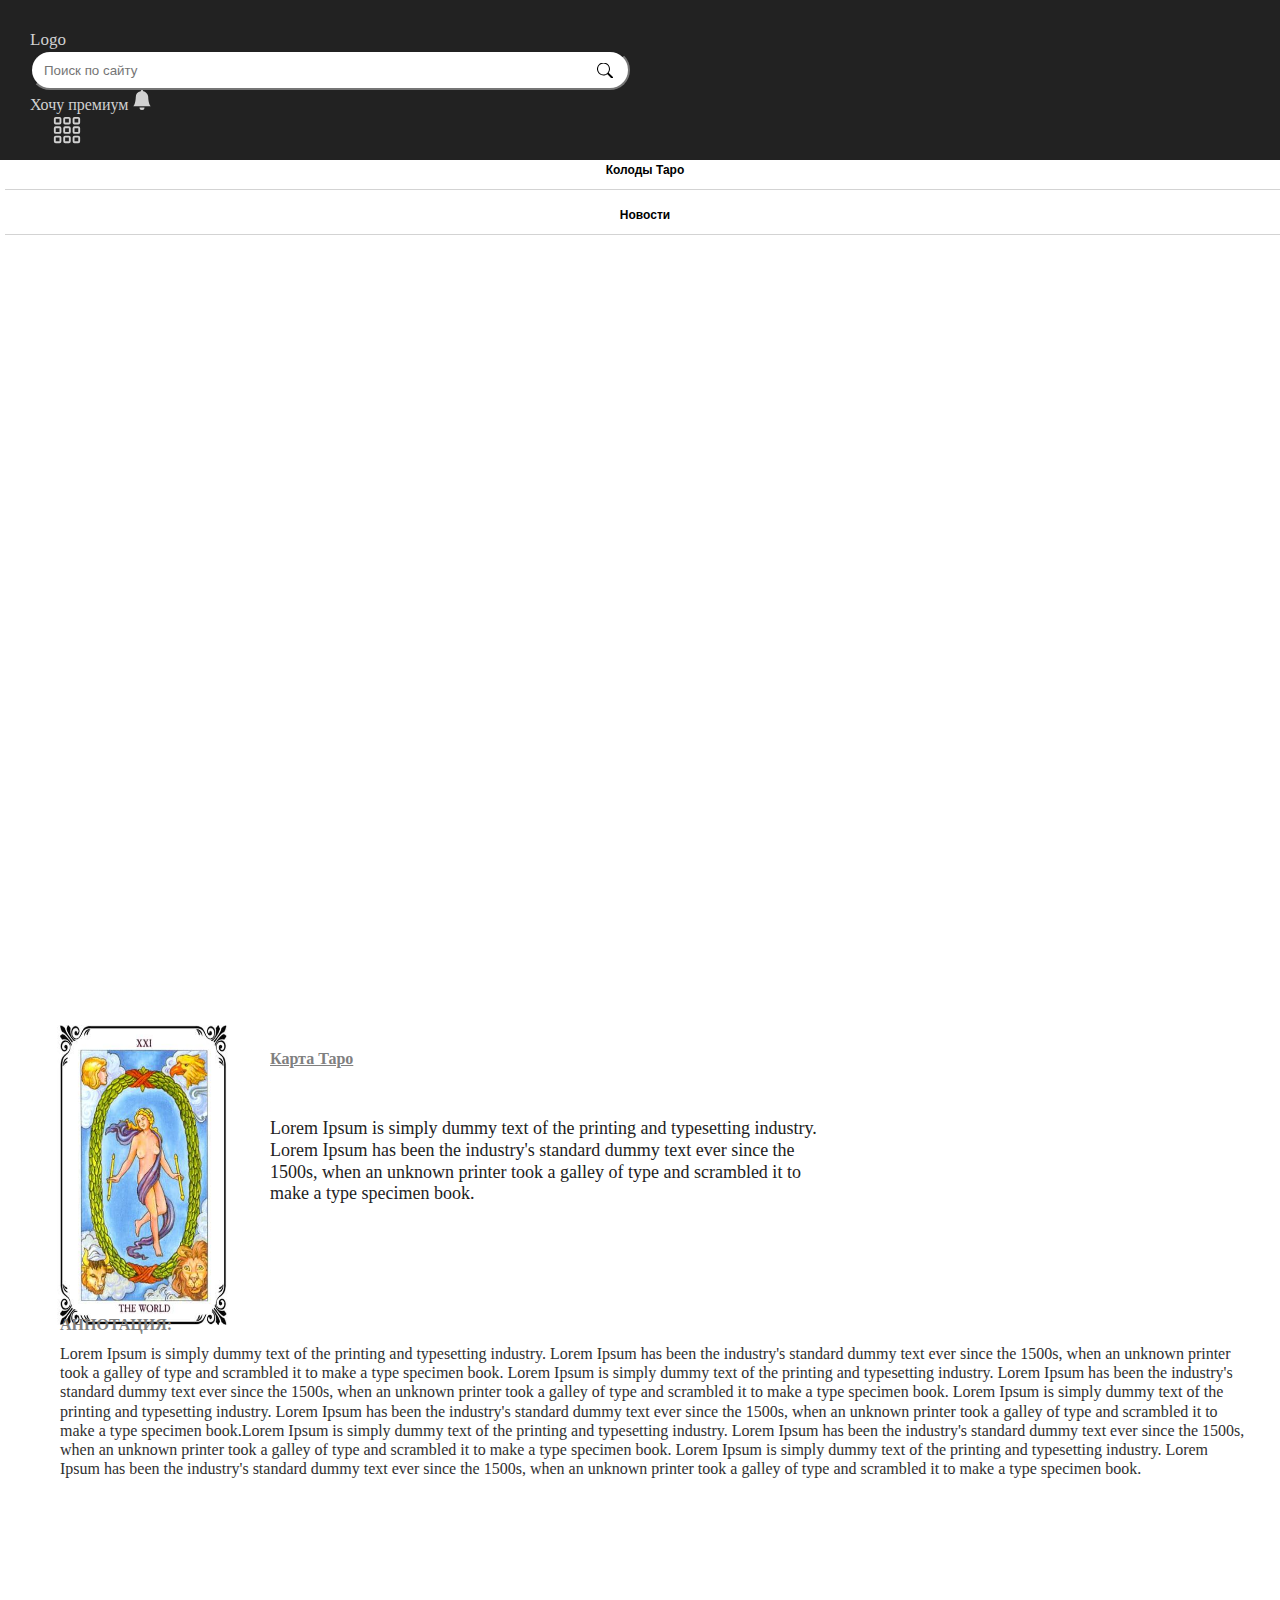
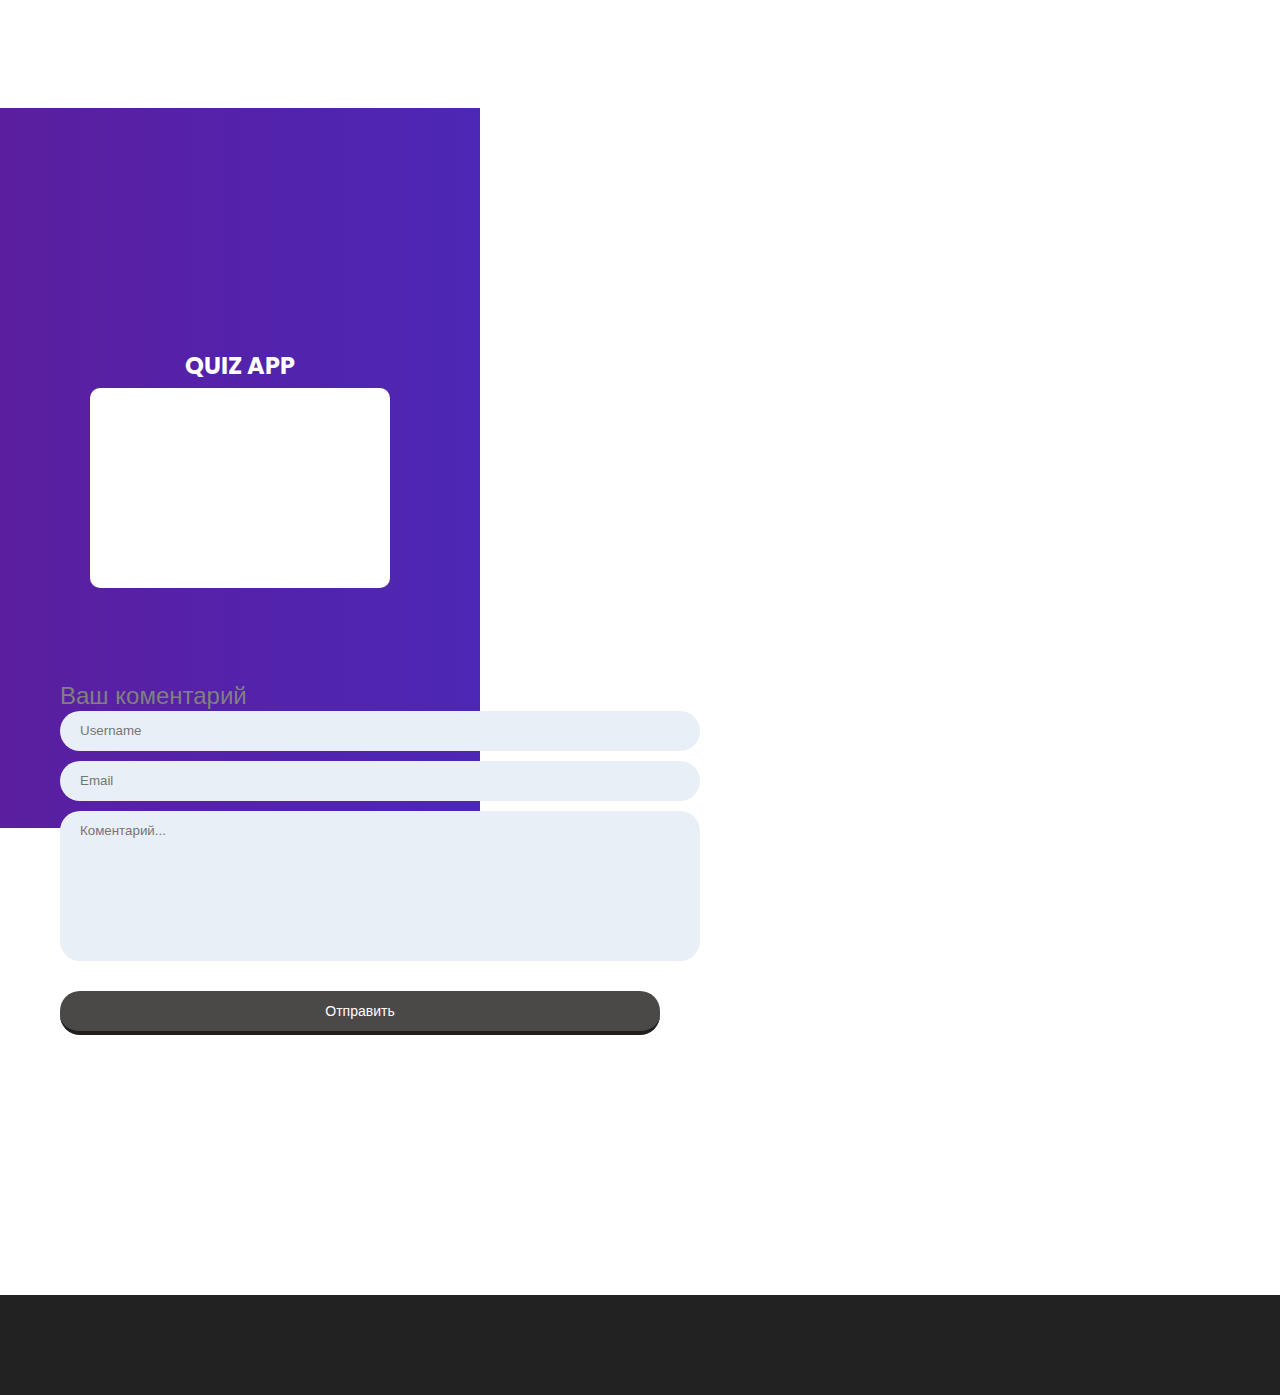
==== commit 329164e8: "maestro" ====
--- a/cardOfTheDay.html
+++ b/cardOfTheDay.html
@@ -149,6 +149,7 @@
                         typesetting industry. Lorem Ipsum has been the industry's standard dummy
                          text ever since the 1500s, when an unknown printer took a galley of type 
                          and scrambled it to make a type specimen book.</p>
+						 <iframe src="quiz.html" width="480" height="720" class="quiz-frame"></iframe>
                 
                        <form class="decor">
                         <div class="form-inner">
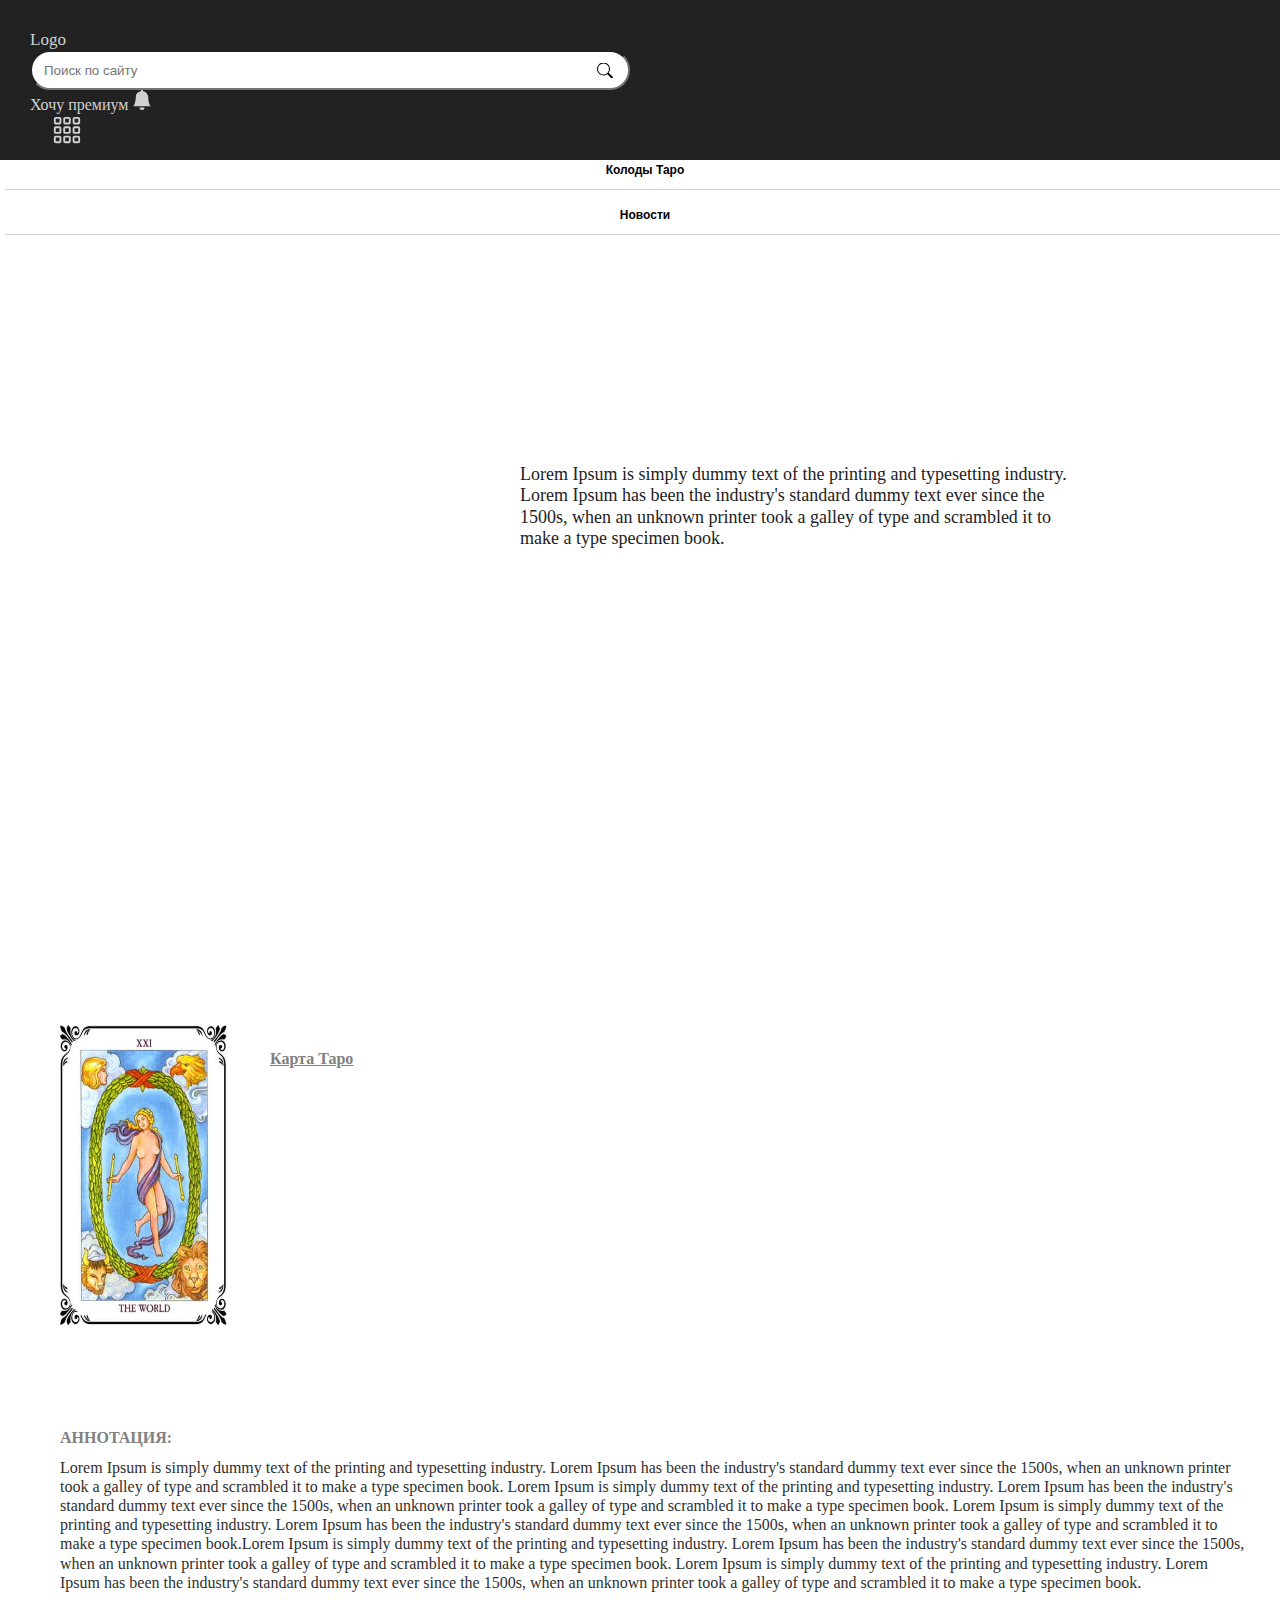
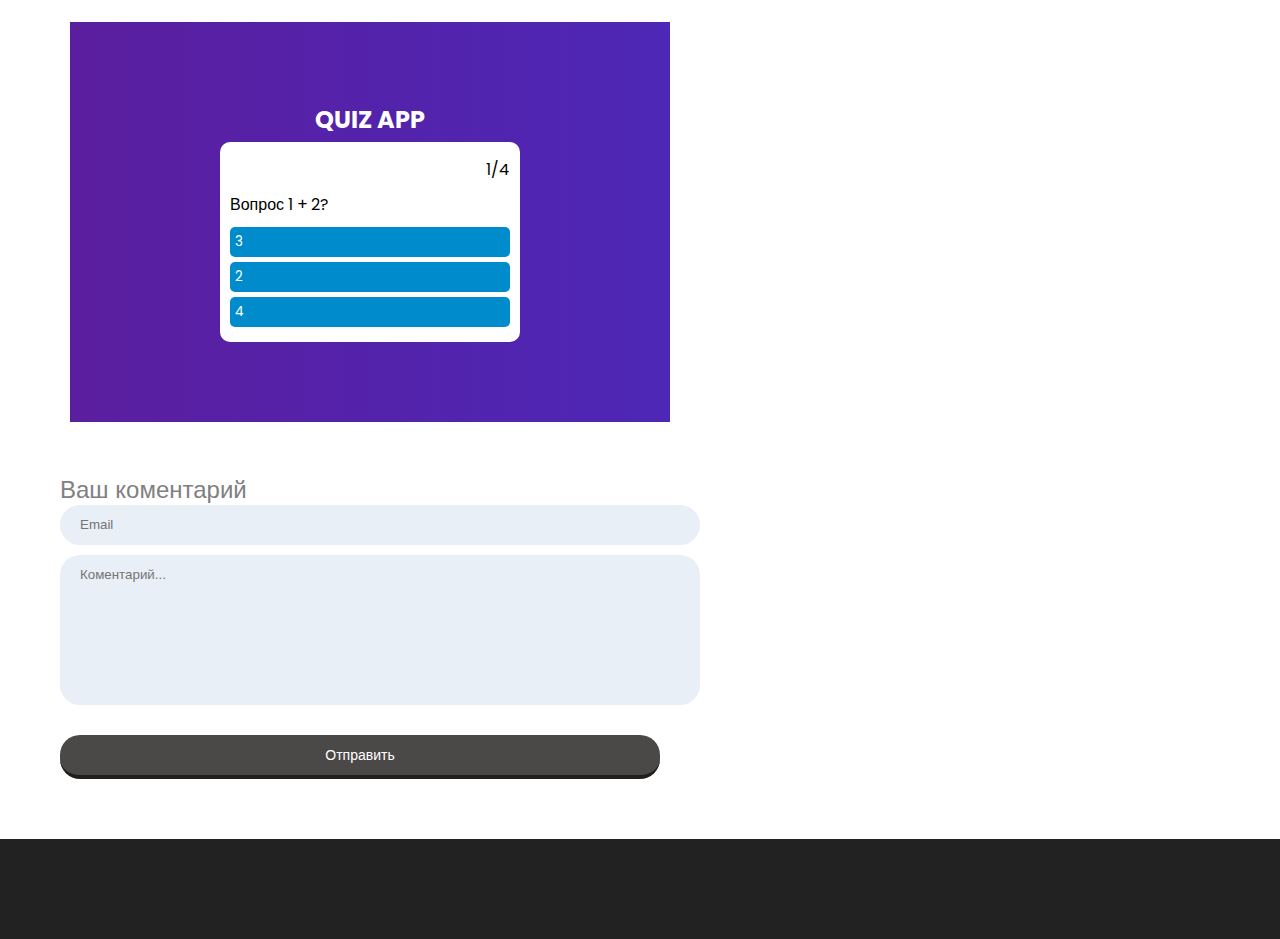
==== commit 3f573261: "maestro" ====
--- a/cardOfTheDay.html
+++ b/cardOfTheDay.html
@@ -36,7 +36,7 @@
 							  </svg>My stuff</a>
 							  <ul class="sub-menu_header">
 								<li><a href="#">Online Status</a></li>
-								<li><a href="index1.html">Profile</a></li>
+								<li><a href="profileSettings.html">Profile</a></li>
 								<li><a href="#">StyleAvatar</a></li>
 								<li><a href="#">User Settings</a></li>
 							</ul>
@@ -149,12 +149,12 @@
                         typesetting industry. Lorem Ipsum has been the industry's standard dummy
                          text ever since the 1500s, when an unknown printer took a galley of type 
                          and scrambled it to make a type specimen book.</p>
-						 <iframe src="quiz.html" width="480" height="720" class="quiz-frame"></iframe>
+
+						 <iframe src="quiz.html" width="600" height="400" class="quiz-frame"></iframe>
                 
                        <form class="decor">
                         <div class="form-inner">
                         <h4 class="form_h2">Ваш коментарий</h4>
-                        <input type="text" placeholder="Username">
                         <input type="email" placeholder="Email">
                         <textarea placeholder="Коментарий..." rows="3"></textarea>
                         <input type="submit" value="Отправить">
--- a/style.css
+++ b/style.css
@@ -168,7 +168,6 @@
 
  }
  .slider{
-
 	height: 100vh;
  }
  /*menu*/
@@ -346,8 +345,19 @@
 
 	  /*Футер*/
 	  footer{
+		width: 100%;
 		height: 100px;
 		background: #222;
+	  }
+	  #footer{
+		position: fixed;
+		left: 0; bottom: 0;
+		padding: 10px;
+		background: #222;
+		color: rgb(97, 93, 93);
+		width: 100%;
+		height: 70px;
+			
 	  }
 	  /*Настройки профиля*/
 	  .box-prof{
@@ -619,7 +629,7 @@
 	color: #222;
 }
 .interes{
-	margin-top: 30px;
+	margin: 30px 0 80px 0;
 }
 .title_interes_ul .title_interes_li{
 	list-style-type: none;
@@ -667,9 +677,9 @@
 	color: grey;
 }
 .appearance_p{
-	position: relative;
+	position: absolute;
 	bottom: 350px;
-	left:270px;
+	left:520px;
 	font-size: 18px;
 	max-width: 550px;
 	width: 100%;
@@ -677,21 +687,19 @@
 .appearance_p_abstract{
 	margin: 0 30px 0 60px;
 	position: relative;
-	bottom: 230px;
+	bottom: 30px;
 	color: rgb(48, 48, 48);
 }
 .appearance_span_abstract{
 	margin-left: 60px;
 	position: relative;
-	bottom: 240px;
+	bottom: 40px;
 	font-weight: bold;
 	color: grey;
 }
 /*//////*/
 
  .decor {
-	position: relative;
-	bottom: 200px;
 	max-width: 700px;
 	margin-left: 10px;
  }
@@ -781,7 +789,11 @@
 	font-size: 18px;
 }
 
-
+/*Викторина*/
+.quiz-frame{
+	position:relative;
+	left: 70px;
+}
 
 
  @media screen and (max-width: 575px){
